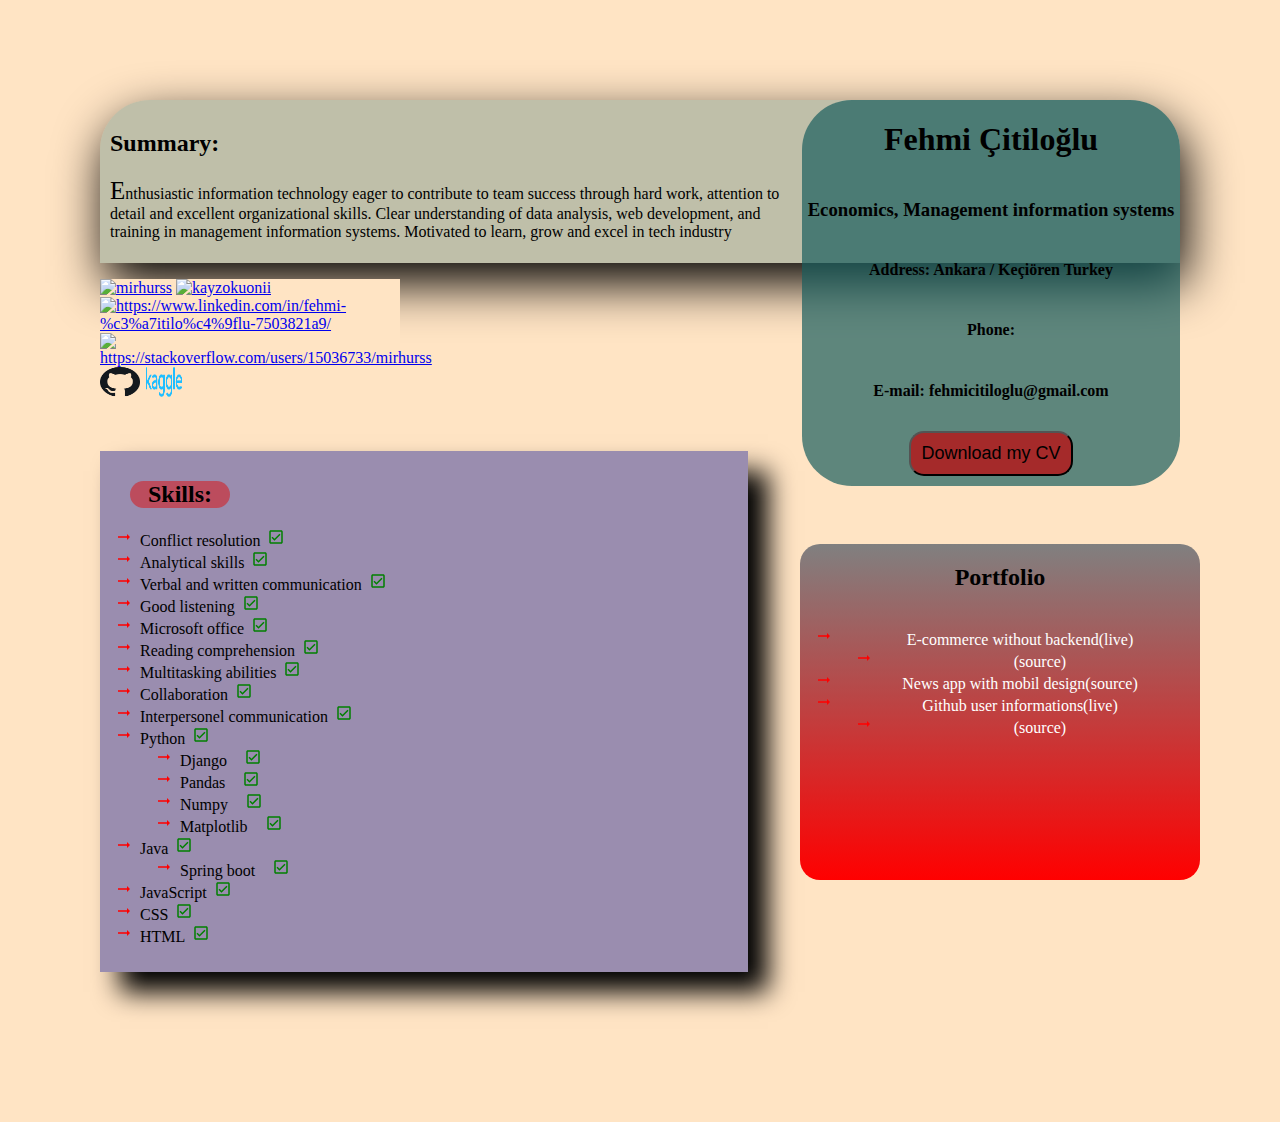
==== docs/index.html @ c4ae4499 "fix cv download button" ====
<!DOCTYPE html>
<html lang="en">
<head>
    <meta charset="UTF-8">
    <meta http-equiv="X-UA-Compatible" content="IE=edge">
    <meta name="viewport" content="width=device-width, initial-scale=1.0">
    <meta name="keywords" content="Fehmi Çitiloğlu, fehmi citiloglu, web developer,junior developer ">
    <title>Fehmi Çitiloğlu</title>
    <link rel="stylesheet" href="cv.css">
</head>
<body>
    <div class="container">
        <div class="title">
            <h1>Fehmi Çitiloğlu</h1>
            <h3>Economics, Management information systems</h3>
            <h4>Address: Ankara / Keçiören Turkey</h4>
            <h4>Phone:</h4>
            <h4>E-mail: fehmicitiloglu@gmail.com</h4>
            <a href="./cv/Fehmi Citiloglu Resume.docx" download><button>Download my CV</button></a>
        </div>
        
        <div class="summary">
            <h2>Summary:</h2>
            <p class="summary-content">
                Enthusiastic information technology eager to contribute to team success through hard work, attention to detail and excellent organizational skills.
                Clear understanding of data analysis, web development, and training in management information systems. Motivated to learn, grow and excel in tech industry
            </p>
        </div>
        <div class="my-links">
            <p class="my-link">
                <a href="https://codepen.io/mirhurss" ><img  src="https://raw.githubusercontent.com/rahuldkjain/github-profile-readme-generator/master/src/images/icons/Social/codepen.svg" alt="mirhurss" height="30" width="40" /></a>
                <a href="https://twitter.com/kayzokuonii" ><img  src="https://raw.githubusercontent.com/rahuldkjain/github-profile-readme-generator/master/src/images/icons/Social/twitter.svg" alt="kayzokuonii" height="30" width="40" /></a>
                <a href="https://www.linkedin.com/in/fehmi-%C3%A7itilo%C4%9Flu-7503821a9//"><img  src="https://raw.githubusercontent.com/rahuldkjain/github-profile-readme-generator/master/src/images/icons/Social/linked-in-alt.svg" alt="https://www.linkedin.com/in/fehmi-%c3%a7itilo%c4%9flu-7503821a9/" height="30" width="40" /></a>
                <a href="https://stackoverflow.com/users/15036733/mirhurss" ><img  src="https://raw.githubusercontent.com/rahuldkjain/github-profile-readme-generator/master/src/images/icons/Social/stack-overflow.svg" alt="https://stackoverflow.com/users/15036733/mirhurss" height="30" width="40" /></a>
                <a href="https://github.com/FehmiCitiloglu" ><img  src="./icons/600px-Octicons-mark-github.svg.png" height="30" width="40" /></a>
                <a href="https://www.kaggle.com/namelessx/account" ><img  src="./icons/site-logo.png" height="30" width="40" /></a>    
            </p>
        </div>
        <div class="skills">
            <h2>Skills:</h2>
            <ul class="skill-list">
                <li>Conflict resolution <img src="./icons/check_box_black_24dp.svg" alt=""></li>
                <li>Analytical skills <img src="./icons/check_box_black_24dp.svg" alt=""></li>
                <li>Verbal and written communication <img src="./icons/check_box_black_24dp.svg" alt=""></li>
                <li>Good listening <img src="./icons/check_box_black_24dp.svg" alt=""></li>
                <li>Microsoft office <img src="./icons/check_box_black_24dp.svg" alt=""></li>
                <li>Reading comprehension <img src="./icons/check_box_black_24dp.svg" alt=""></li>
                <li>Multitasking abilities <img src="./icons/check_box_black_24dp.svg" alt=""></li>
                <li>Collaboration <img src="./icons/check_box_black_24dp.svg" alt=""></li>
                <li>Interpersonel communication <img src="./icons/check_box_black_24dp.svg" alt=""></li>
                <li>Python <img src="./icons/check_box_black_24dp.svg" alt="">
                    <ul>
                        <li>Django <img src="./icons/check_box_black_24dp.svg" alt=""></li>
                        <li>Pandas <img src="./icons/check_box_black_24dp.svg" alt=""></li>
                        <li>Numpy <img src="./icons/check_box_black_24dp.svg" alt=""></li>
                        <li>Matplotlib <img src="./icons/check_box_black_24dp.svg" alt=""></li>
                    </ul>
                </li>
                <li>Java <img src="./icons/check_box_black_24dp.svg" alt="">
                    <ul>
                        <li>Spring boot <img src="./icons/check_box_black_24dp.svg" alt=""></li>
                    </ul>
                </li>
                <li>JavaScript <img src="./icons/check_box_black_24dp.svg" alt=""></li>
                <li>CSS <img src="./icons/check_box_black_24dp.svg" alt=""></li>
                <li>HTML <img src="./icons/check_box_black_24dp.svg" alt=""></li>
            </ul>
        </div>

      
            </div>
            </div>
        </div>
    </div>
    <div class="portfolio" id="portfolio">
        <h2>Portfolio</h2>
        <ul>
            <li><a href="https://vigorous-bassi-b108f6.netlify.app/">E-commerce without backend(live)</a>
                <ul>
                    <li><a href="https://github.com/FehmiCitiloglu/kodluyoruz-shopping-cart">(source)</a></li>
                </ul>
            </li>
            <li>
                <a href="https://github.com/FehmiCitiloglu/3-week-assignment-news-app">News app with mobil design(source)</a>
            </li>
            <li>
                <a href="https://suspicious-raman-cbda69.netlify.app/">Github user informations(live)</a> 
                <ul>
                    <li><a href="https://github.com/FehmiCitiloglu/github-user-infos">(source)</a></li>
                </ul>
            </li>
        </ul>
         
    </div>
    <script src="cv.js"></script>
</body>
</html>
---- docs/cv.css ----
body {
  margin: 0;
  padding: 100px;
  background-color: bisque;
}

/* ----------------------------------------------
 * Generated by Animista on 2021-6-29 0:45:47
 * Licensed under FreeBSD License.
 * See http://animista.net/license for more info. 
 * w: http://animista.net, t: @cssanimista
 * ---------------------------------------------- */

/**
 * ----------------------------------------
 * animation slide-top
 * ----------------------------------------
 */
@-webkit-keyframes slide-top {
  0% {
    -webkit-transform: translateY(0);
    transform: translateY(0);
  }
  100% {
    -webkit-transform: translateY(-100px);
    transform: translateY(-100px);
  }
}
@keyframes slide-top {
  0% {
    -webkit-transform: translateY(0);
    transform: translateY(0);
  }
  100% {
    -webkit-transform: translateY(8px);
    transform: translateY(8px);
  }
}

/* ----------------------------------------------
 * Generated by Animista on 2021-6-29 0:43:37
 * Licensed under FreeBSD License.
 * See http://animista.net/license for more info. 
 * w: http://animista.net, t: @cssanimista
 * ---------------------------------------------- */

/**
 * ----------------------------------------
 * animation shadow-pop-tr
 * ----------------------------------------
 */
@-webkit-keyframes shadow-pop-tr {
  0% {
    -webkit-box-shadow: 0 0 #3e3e3e, 0 0 #3e3e3e, 0 0 #3e3e3e, 0 0 #3e3e3e,
      0 0 #3e3e3e, 0 0 #3e3e3e, 0 0 #3e3e3e, 0 0 #3e3e3e;
    box-shadow: 0 0 #3e3e3e, 0 0 #3e3e3e, 0 0 #3e3e3e, 0 0 #3e3e3e, 0 0 #3e3e3e,
      0 0 #3e3e3e, 0 0 #3e3e3e, 0 0 #3e3e3e;
    -webkit-transform: translateX(0) translateY(0);
    transform: translateX(0) translateY(0);
  }
  100% {
    -webkit-box-shadow: 1px -1px #3e3e3e, 2px -2px #3e3e3e, 3px -3px #3e3e3e,
      4px -4px #3e3e3e, 5px -5px #3e3e3e, 6px -6px #3e3e3e, 7px -7px #3e3e3e,
      8px -8px #3e3e3e;
    box-shadow: 1px -1px #3e3e3e, 2px -2px #3e3e3e, 3px -3px #3e3e3e,
      4px -4px #3e3e3e, 5px -5px #3e3e3e, 6px -6px #3e3e3e, 7px -7px #3e3e3e,
      8px -8px #3e3e3e;
    -webkit-transform: translateX(-8px) translateY(8px);
    transform: translateX(-8px) translateY(8px);
  }
}
@keyframes shadow-pop-tr {
  0% {
    -webkit-box-shadow: 0 0 #3e3e3e, 0 0 #3e3e3e, 0 0 #3e3e3e, 0 0 #3e3e3e,
      0 0 #3e3e3e, 0 0 #3e3e3e, 0 0 #3e3e3e, 0 0 #3e3e3e;
    box-shadow: 0 0 #3e3e3e, 0 0 #3e3e3e, 0 0 #3e3e3e, 0 0 #3e3e3e, 0 0 #3e3e3e,
      0 0 #3e3e3e, 0 0 #3e3e3e, 0 0 #3e3e3e;
    -webkit-transform: translateX(0) translateY(0);
    transform: translateX(0) translateY(0);
  }
  100% {
    -webkit-box-shadow: 1px -1px #3e3e3e, 2px -2px #3e3e3e, 3px -3px #3e3e3e,
      4px -4px #3e3e3e, 5px -5px #3e3e3e, 6px -6px #3e3e3e, 7px -7px #3e3e3e,
      8px -8px #3e3e3e;
    box-shadow: 1px -1px #3e3e3e, 2px -2px #3e3e3e, 3px -3px #3e3e3e,
      4px -4px #3e3e3e, 5px -5px #3e3e3e, 6px -6px #3e3e3e, 7px -7px #3e3e3e,
      8px -8px #3e3e3e;
    -webkit-transform: translateX(-8px) translateY(8px);
    transform: translateX(-8px) translateY(8px);
  }
}

.title {
  display: flex;
  flex-direction: column;
  float: right;
  width: 35%;
  background-color: rgb(26, 94, 94, 0.7);
  border-radius: 50px;
  text-align: center;
  -webkit-animation: slide-top 0.6s cubic-bezier(0.25, 0.46, 0.45, 0.94) both;
  animation: slide-top 0.6s cubic-bezier(0.25, 0.46, 0.45, 0.94) both;
}
.title a button {
  background-color: brown;
  font-size: large;
  border-radius: 15px;
  margin: 10px;
  padding: 10px;
}
.title a button:hover {
  background-color: rgb(207, 21, 21);
  font-size: larger;
}
.summary {
  background-color: rgb(42, 105, 105, 0.3);
  box-shadow: 5px 20px 50px;
  border-top-right-radius: 50px;
  border-top-left-radius: 50px;
  padding-left: 10px;
  padding-right: 20px;
  padding-top: 10px;
  padding-bottom: 6px;
  -webkit-animation: shadow-pop-tr 0.9s cubic-bezier(0.47, 0, 0.745, 0.715) both;
  animation: shadow-pop-tr 0.8s cubic-bezier(0.47, 0, 0.745, 0.715) both;
}

/* .summary > p:first-of-type {
  text
} */
.summary > p {
  /* text-align: center;*/
}
.summary-content::first-letter {
  font-size: 25px;
}
.summary-content:hover {
  font-size: large;
}

.my-links {
  background-color: bisque;
  width: 300px;
  margin-top: 10px;
}

a > img:hover {
  background-color: chocolate;
  border-radius: 60%;
  width: 40px;
  height: 30px;
}

ul {
  list-style-image: url("./icons/arrow_right_alt_white_18dp.svg");
}

li:hover {
  font-size: 30px;
}

li li:hover {
  font: 1em sans-serif;
}
li li > img {
  padding-left: 10px;
}

.skills {
  background-color: rgba(54, 54, 153, 0.5);
  width: 60%;
  box-shadow: 20px 20px 25px;
  padding-bottom: 10px;
  margin-top: 50px;
  margin-bottom: 50px;
  padding-top: 10px;
  -webkit-animation: shadow-pop-tr 0.3s cubic-bezier(0.47, 0, 0.745, 0.715) both;
  animation: shadow-pop-tr 0.3s cubic-bezier(0.47, 0, 0.745, 0.715) both;
}

.skills > h2 {
  position: relative;
  left: 30px;
  background-color: rgb(221, 11, 11, 0.5);
  width: 100px;
  border-radius: 20px;
  text-align: center;
}
.skill-list > li {
  position: inherit;
}

#portfolio-icon {
  position: relative;
  left: -1px;
  top: 48px;
  width: 40px;
  height: 30px;
  /* float: right; */
}

.portfolio {
  background: linear-gradient(gray, red);
  display: flex;
  flex-direction: column;
  text-align: center;
  width: 25rem;
  height: 21rem;
  border-radius: 20px;
  position: absolute;
  right: 5rem;
  top: 34rem;
  -webkit-animation: shadow-pop-tr 0.9s cubic-bezier(0.47, 0, 0.745, 0.715) both;
  animation: shadow-pop-tr 0.8s cubic-bezier(0.47, 0, 0.745, 0.715) both;
  /* border-top-left-radius: 20px;
  border-top-right-radius: 20px; */
}
.portfolio ul li a,
a:hover {
  color: #fff;
  text-decoration: none;
}
.flex-row {
  display: flex;
  flex-direction: row;
  flex-flow: column;
}
.master {
  background-color: rgb(233, 10, 10, 0.5);
  border-top-left-radius: 20px;
  border-top-right-radius: 20px;
  text-align: center;
  /* -webkit-animation: slide-top 0.6s cubic-bezier(0.250, 0.460, 0.450, 0.940) both;
	animation: slide-top 0.6s cubic-bezier(0.250, 0.460, 0.450, 0.940) both; */
}
.yildiz-univeristy {
  margin-top: 0;
}
.mis {
  background-color: rgb(150, 10, 0, 0.2);
  border-top-left-radius: 30px;
  border-top-right-radius: 30px;
  /* -webkit-animation: slide-top 0.6s cubic-bezier(0.250, 0.460, 0.450, 0.940) both;
	animation: slide-top 0.6s cubic-bezier(0.250, 0.460, 0.450, 0.940) both; */
}

.istanbul-univeristy {
  margin-top: 0;
}

.date2 {
  margin-top: 32px;
}
@media only screen and (max-width: 775px) {
  .container {
    display: flex;
    flex-direction: column;
    justify-content: flex-start;
    width: fit-content;
  }
  .title {
    /* display: flex; */
    /* flex-direction: column; */
    /* justify-content: flex-start; */
    width: auto;
    height: fit-content;
    position: relative;
    top: -50px;
    padding-bottom: 5px;
    margin-bottom: 10px;
    /* background-color: rgb(26, 94, 94, 0.7); */
    /* border-radius: 50px; */
    /* text-align: center; */
    -webkit-animation: slide-top 0.6s cubic-bezier(0.25, 0.46, 0.45, 0.94) both;
    animation: slide-top 0.6s cubic-bezier(0.25, 0.46, 0.45, 0.94) both;
  }
  .title a button {
    width: auto;
    height: auto;
    background-color: brown;
    font-size: large;
    border-radius: 15px;
    margin: 10px;
    padding: 10px;
    -webkit-animation: slide-top 0.6s cubic-bezier(0.25, 0.46, 0.45, 0.94) both;
    animation: slide-top 0.6s cubic-bezier(0.25, 0.46, 0.45, 0.94) both;
  }
  .title a button:hover {
    background-color: rgb(207, 21, 21);
    font-size: larger;
  }
  .summary {
    /* text-align: center;*/
    font-family: "Gill Sans", "Gill Sans MT", Calibri, "Trebuchet MS",
      sans-serif;
  }
  .skills {
    position: relative;
    width: auto;
    height: auto;
    margin-bottom: 50px;
  }
  #portfolio-icon {
    position: relative;
    left: 5%;
    width: 40px;
    height: 30px;
    /* float: right; */
  }
  .portfolio {
    background: linear-gradient(gray, red);
    display: flex;
    flex-direction: column;
    text-align: center;
    width: 20rem;
    height: 25rem;
    border-radius: 20px;
    position: relative;
    width: auto;
    height: auto;
    top: -1px;
    left: 0;
    /*right: 5rem;
    top: 34rem; */
    -webkit-animation: shadow-pop-tr 0.3s cubic-bezier(0.02, 0.92, 0.91, 0.37)
      both;
    animation: shadow-pop-tr 0.3s cubic-bezier(0.02, 0.92, 0.91, 0.37) both;
    /* border-top-left-radius: 20px;
    border-top-right-radius: 20px; */
  }
}

/* .portfolio {
  display: flex;
  flex-direction: column;
  margin: auto;
  padding: 10px;
  justify-content: safe;
  background: red;
  border-radius: 10px;
  width: auto;
} */
@media only screen and (min-width: 1400px) {
  .portfolio {
    width: 35rem;
    height: 21rem;
    position: absolute;
    right: 7rem;
    top: 34rem;
  }
}
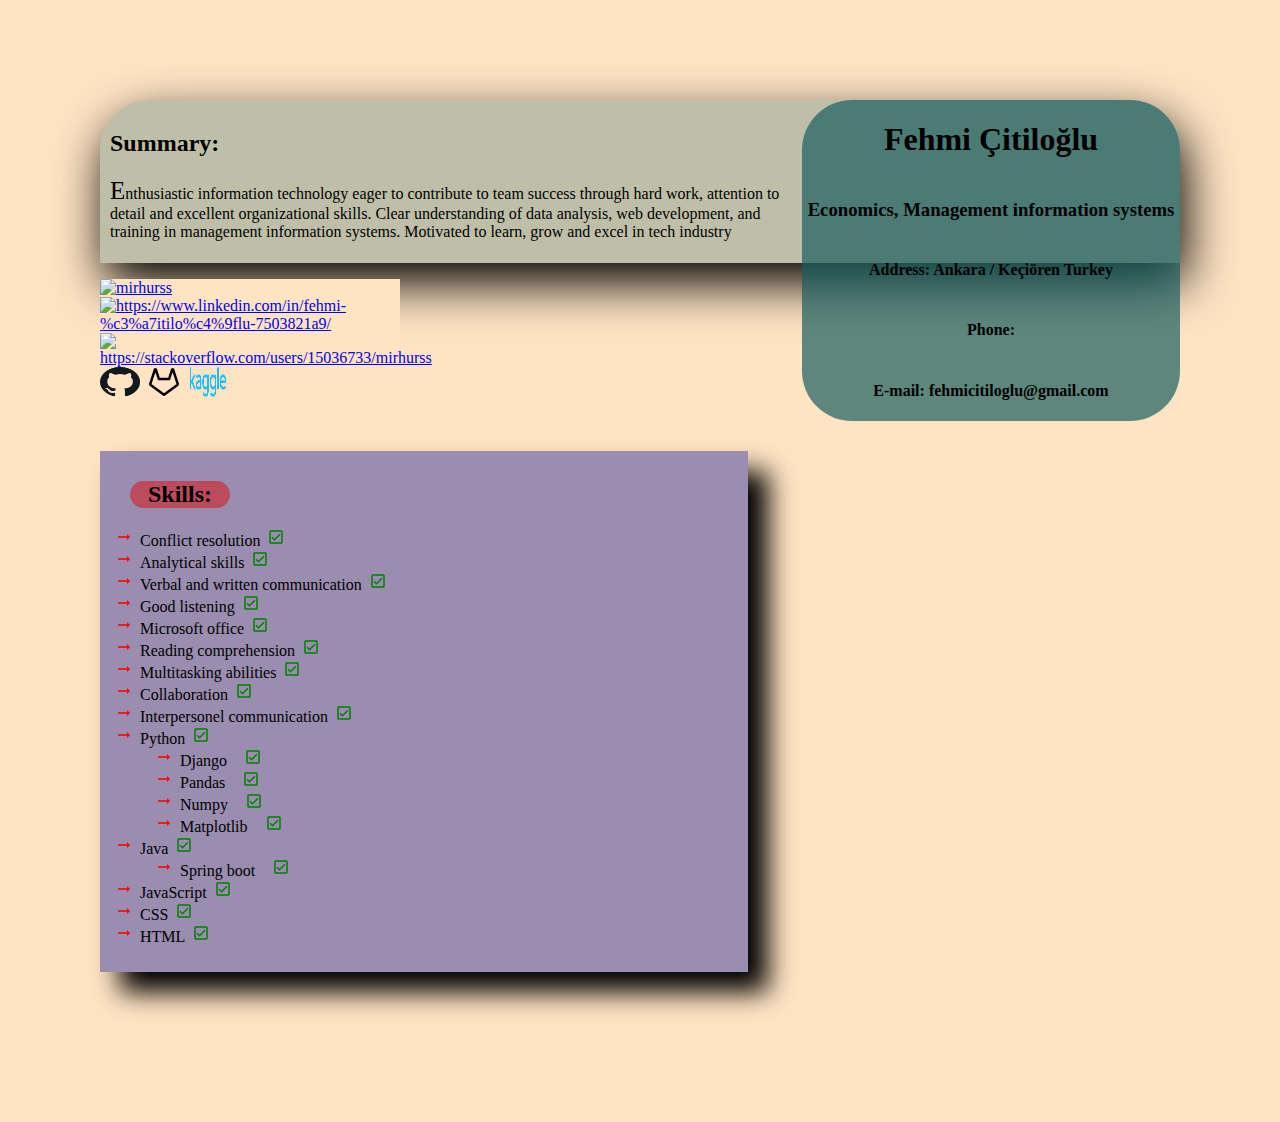
==== commit da11aa23: "Update index.html" ====
--- a/docs/index.html
+++ b/docs/index.html
@@ -16,9 +16,7 @@
             <h4>Address: Ankara / Keçiören Turkey</h4>
             <h4>Phone:</h4>
             <h4>E-mail: fehmicitiloglu@gmail.com</h4>
-            <a href="./cv/Fehmi Citiloglu Resume.docx" download><button>Download my CV</button></a>
         </div>
-        
         <div class="summary">
             <h2>Summary:</h2>
             <p class="summary-content">
@@ -29,10 +27,10 @@
         <div class="my-links">
             <p class="my-link">
                 <a href="https://codepen.io/mirhurss" ><img  src="https://raw.githubusercontent.com/rahuldkjain/github-profile-readme-generator/master/src/images/icons/Social/codepen.svg" alt="mirhurss" height="30" width="40" /></a>
-                <a href="https://twitter.com/kayzokuonii" ><img  src="https://raw.githubusercontent.com/rahuldkjain/github-profile-readme-generator/master/src/images/icons/Social/twitter.svg" alt="kayzokuonii" height="30" width="40" /></a>
                 <a href="https://www.linkedin.com/in/fehmi-%C3%A7itilo%C4%9Flu-7503821a9//"><img  src="https://raw.githubusercontent.com/rahuldkjain/github-profile-readme-generator/master/src/images/icons/Social/linked-in-alt.svg" alt="https://www.linkedin.com/in/fehmi-%c3%a7itilo%c4%9flu-7503821a9/" height="30" width="40" /></a>
                 <a href="https://stackoverflow.com/users/15036733/mirhurss" ><img  src="https://raw.githubusercontent.com/rahuldkjain/github-profile-readme-generator/master/src/images/icons/Social/stack-overflow.svg" alt="https://stackoverflow.com/users/15036733/mirhurss" height="30" width="40" /></a>
                 <a href="https://github.com/FehmiCitiloglu" ><img  src="./icons/600px-Octicons-mark-github.svg.png" height="30" width="40" /></a>
+                <a href="https://gitlab.com/FehmiCitiloglu" ><img  src="./icons/gitlab.svg" height="30" width="40" /></a>
                 <a href="https://www.kaggle.com/namelessx/account" ><img  src="./icons/site-logo.png" height="30" width="40" /></a>    
             </p>
         </div>
@@ -71,27 +69,7 @@
             </div>
             </div>
         </div>
-    </div>
-    <div class="portfolio" id="portfolio">
-        <h2>Portfolio</h2>
-        <ul>
-            <li><a href="https://vigorous-bassi-b108f6.netlify.app/">E-commerce without backend(live)</a>
-                <ul>
-                    <li><a href="https://github.com/FehmiCitiloglu/kodluyoruz-shopping-cart">(source)</a></li>
-                </ul>
-            </li>
-            <li>
-                <a href="https://github.com/FehmiCitiloglu/3-week-assignment-news-app">News app with mobil design(source)</a>
-            </li>
-            <li>
-                <a href="https://suspicious-raman-cbda69.netlify.app/">Github user informations(live)</a> 
-                <ul>
-                    <li><a href="https://github.com/FehmiCitiloglu/github-user-infos">(source)</a></li>
-                </ul>
-            </li>
-        </ul>
-         
-    </div>
+    </>
     <script src="cv.js"></script>
 </body>
 </html>
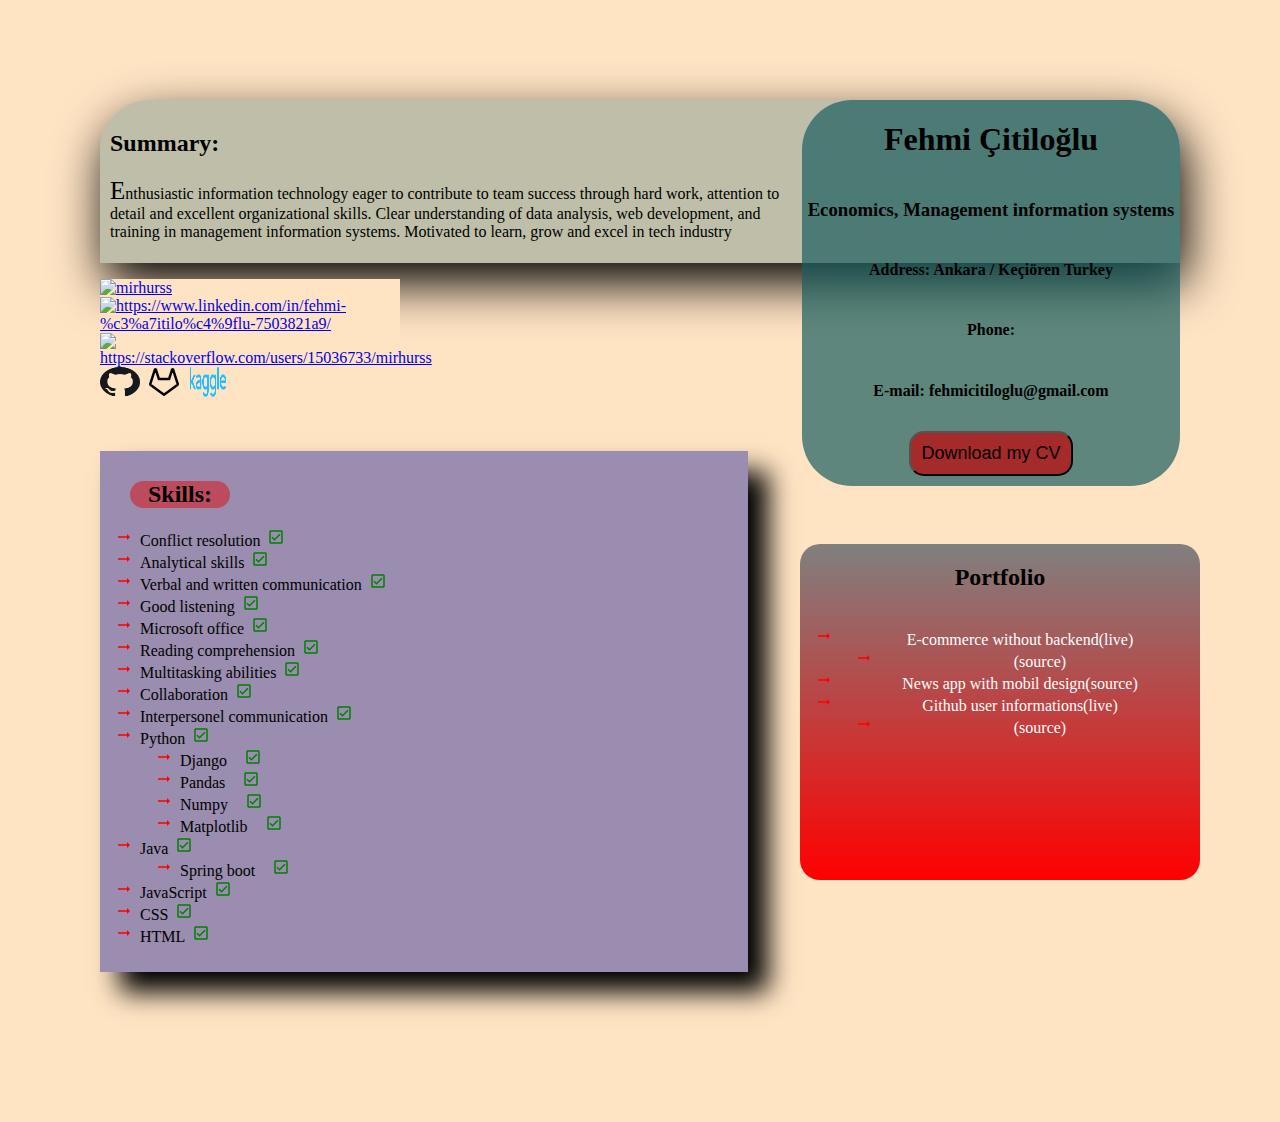
==== commit 3bcebada: "Update index.html" ====
--- a/docs/index.html
+++ b/docs/index.html
@@ -16,7 +16,9 @@
             <h4>Address: Ankara / Keçiören Turkey</h4>
             <h4>Phone:</h4>
             <h4>E-mail: fehmicitiloglu@gmail.com</h4>
+            <a href="./cv/Fehmi Citiloglu Resume.docx" download><button>Download my CV</button></a>
         </div>
+        
         <div class="summary">
             <h2>Summary:</h2>
             <p class="summary-content">
@@ -31,7 +33,7 @@
                 <a href="https://stackoverflow.com/users/15036733/mirhurss" ><img  src="https://raw.githubusercontent.com/rahuldkjain/github-profile-readme-generator/master/src/images/icons/Social/stack-overflow.svg" alt="https://stackoverflow.com/users/15036733/mirhurss" height="30" width="40" /></a>
                 <a href="https://github.com/FehmiCitiloglu" ><img  src="./icons/600px-Octicons-mark-github.svg.png" height="30" width="40" /></a>
                 <a href="https://gitlab.com/FehmiCitiloglu" ><img  src="./icons/gitlab.svg" height="30" width="40" /></a>
-                <a href="https://www.kaggle.com/namelessx/account" ><img  src="./icons/site-logo.png" height="30" width="40" /></a>    
+                <a href="https://www.kaggle.com/namelessx/account" ><img  src="./icons/site-logo.png" height="30" width="40" /></a>  
             </p>
         </div>
         <div class="skills">
@@ -69,7 +71,27 @@
             </div>
             </div>
         </div>
-    </>
+    </div>
+    <div class="portfolio" id="portfolio">
+        <h2>Portfolio</h2>
+        <ul>
+            <li><a href="https://vigorous-bassi-b108f6.netlify.app/">E-commerce without backend(live)</a>
+                <ul>
+                    <li><a href="https://github.com/FehmiCitiloglu/kodluyoruz-shopping-cart">(source)</a></li>
+                </ul>
+            </li>
+            <li>
+                <a href="https://github.com/FehmiCitiloglu/3-week-assignment-news-app">News app with mobil design(source)</a>
+            </li>
+            <li>
+                <a href="https://suspicious-raman-cbda69.netlify.app/">Github user informations(live)</a> 
+                <ul>
+                    <li><a href="https://github.com/FehmiCitiloglu/github-user-infos">(source)</a></li>
+                </ul>
+            </li>
+        </ul>
+         
+    </div>
     <script src="cv.js"></script>
 </body>
 </html>
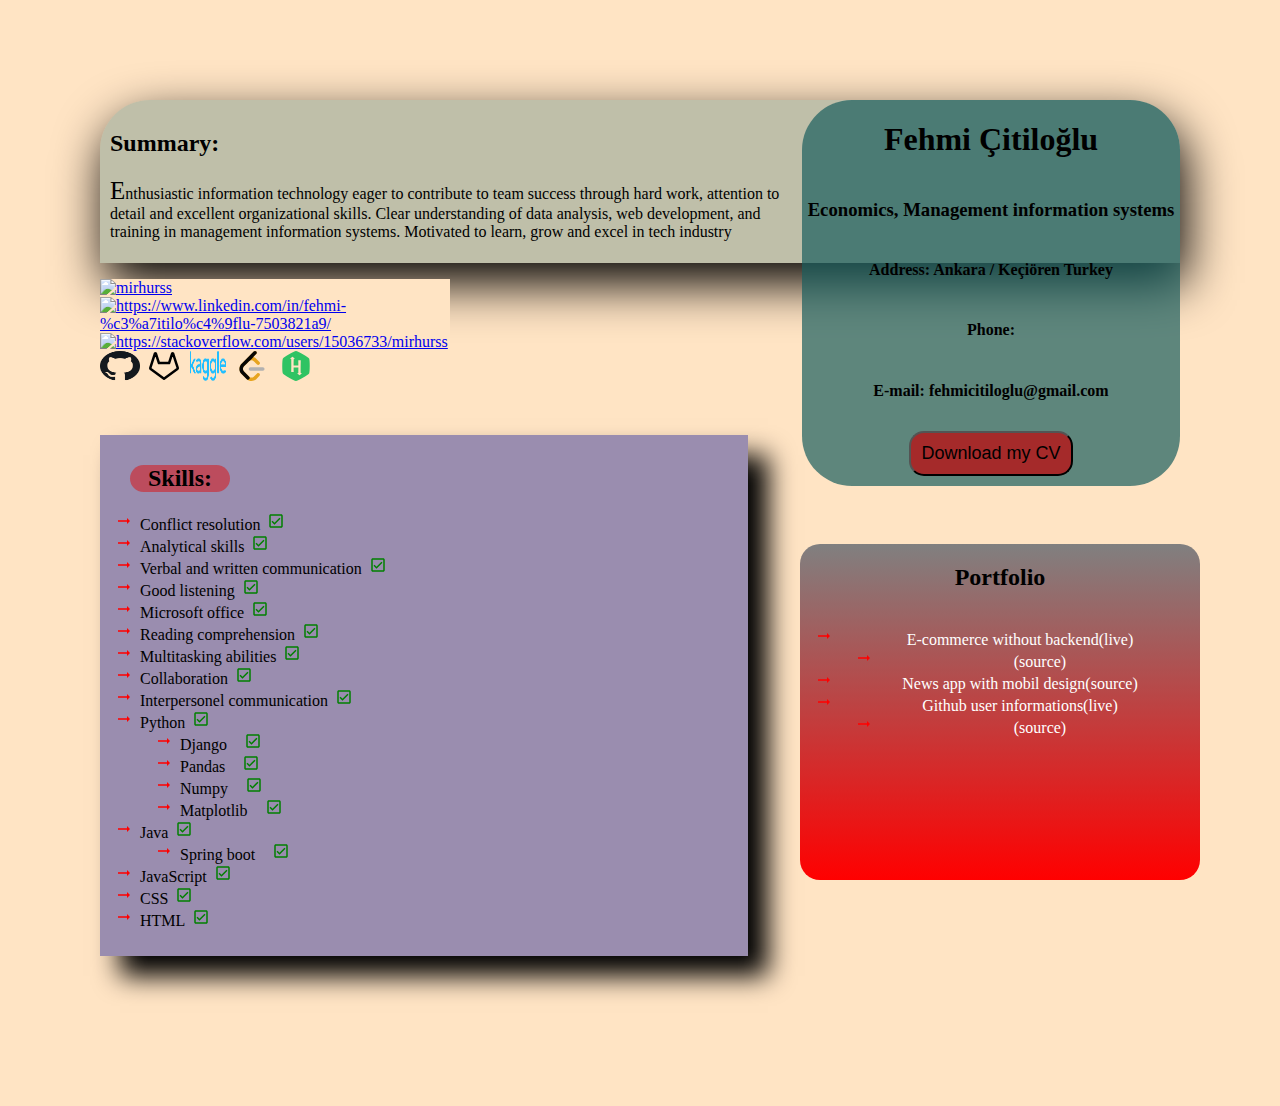
==== commit 1cc4532b: "add leetcode and hackerrank links" ====
--- a/docs/index.html
+++ b/docs/index.html
@@ -16,7 +16,7 @@
             <h4>Address: Ankara / Keçiören Turkey</h4>
             <h4>Phone:</h4>
             <h4>E-mail: fehmicitiloglu@gmail.com</h4>
-            <a href="./cv/Fehmi Citiloglu Resume.docx" download><button>Download my CV</button></a>
+            <a href="./cv/Fehmi Citiloglu Resume.pdf" download><button>Download my CV</button></a>
         </div>
         
         <div class="summary">
@@ -33,7 +33,9 @@
                 <a href="https://stackoverflow.com/users/15036733/mirhurss" ><img  src="https://raw.githubusercontent.com/rahuldkjain/github-profile-readme-generator/master/src/images/icons/Social/stack-overflow.svg" alt="https://stackoverflow.com/users/15036733/mirhurss" height="30" width="40" /></a>
                 <a href="https://github.com/FehmiCitiloglu" ><img  src="./icons/600px-Octicons-mark-github.svg.png" height="30" width="40" /></a>
                 <a href="https://gitlab.com/FehmiCitiloglu" ><img  src="./icons/gitlab.svg" height="30" width="40" /></a>
-                <a href="https://www.kaggle.com/namelessx/account" ><img  src="./icons/site-logo.png" height="30" width="40" /></a>  
+                <a href="https://www.kaggle.com/namelessx/account" ><img  src="./icons/site-logo.png" height="30" width="40" /></a>    
+                <a href="https://leetcode.com/mirhur/" ><img  src="./icons/leetcode.svg" height="30" width="40" /></a>    
+                <a href="https://www.hackerrank.com/fehmicitiloglu" ><img  src="./icons/hackerrank.svg" height="30" width="40" /></a>    
             </p>
         </div>
         <div class="skills">
--- a/docs/cv.css
+++ b/docs/cv.css
@@ -140,7 +140,7 @@
 
 .my-links {
   background-color: bisque;
-  width: 300px;
+  width: 350px;
   margin-top: 10px;
 }
 
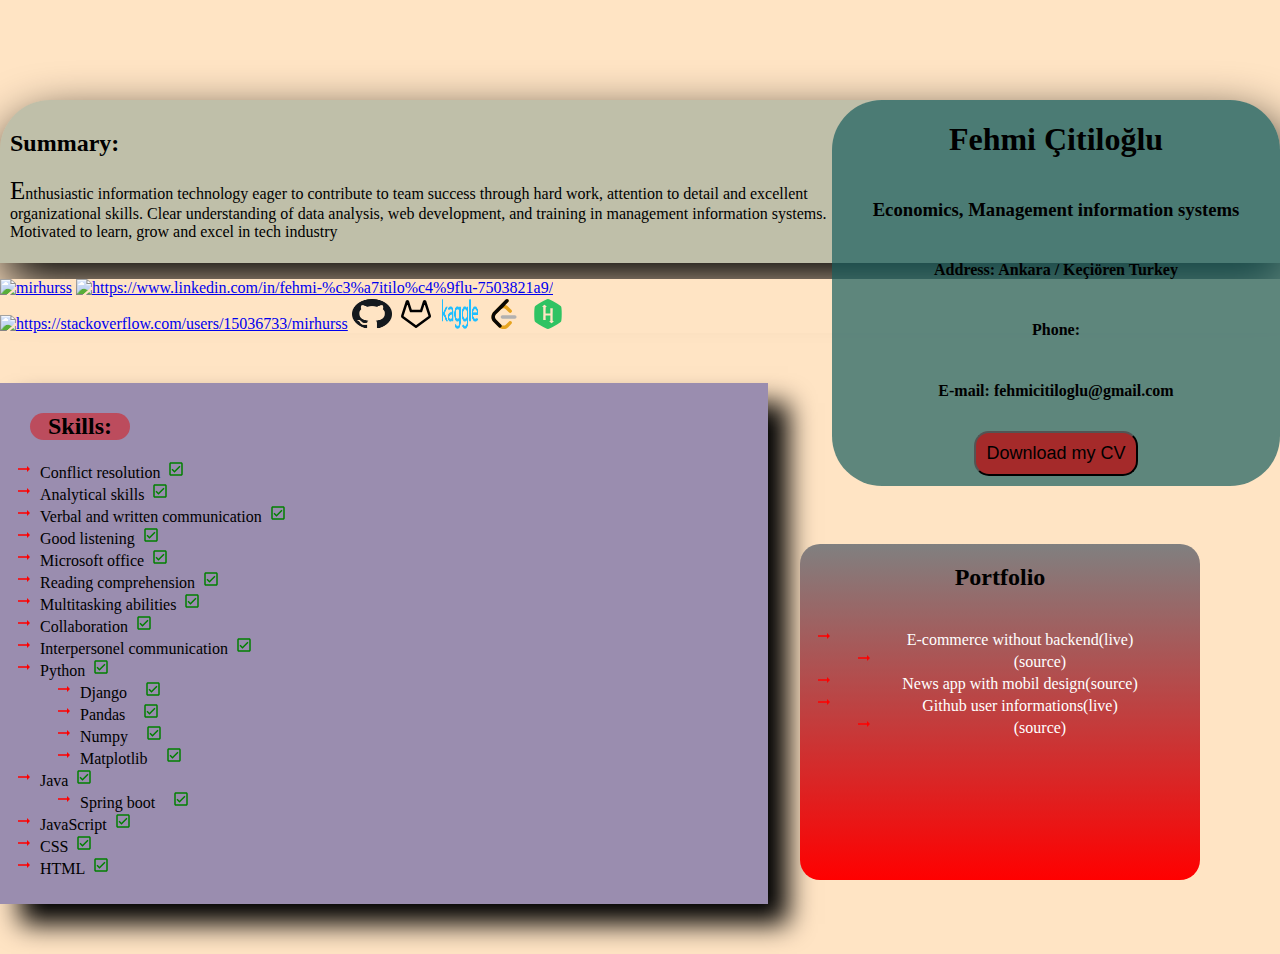
==== commit 35de67b9: "add new button" ====
--- a/docs/index.html
+++ b/docs/index.html
@@ -27,7 +27,7 @@
             </p>
         </div>
         <div class="my-links">
-            <p class="my-link">
+            <p class=""my-link"">
                 <a href="https://codepen.io/mirhurss" ><img  src="https://raw.githubusercontent.com/rahuldkjain/github-profile-readme-generator/master/src/images/icons/Social/codepen.svg" alt="mirhurss" height="30" width="40" /></a>
                 <a href="https://www.linkedin.com/in/fehmi-%C3%A7itilo%C4%9Flu-7503821a9//"><img  src="https://raw.githubusercontent.com/rahuldkjain/github-profile-readme-generator/master/src/images/icons/Social/linked-in-alt.svg" alt="https://www.linkedin.com/in/fehmi-%c3%a7itilo%c4%9flu-7503821a9/" height="30" width="40" /></a>
                 <a href="https://stackoverflow.com/users/15036733/mirhurss" ><img  src="https://raw.githubusercontent.com/rahuldkjain/github-profile-readme-generator/master/src/images/icons/Social/stack-overflow.svg" alt="https://stackoverflow.com/users/15036733/mirhurss" height="30" width="40" /></a>
@@ -35,7 +35,8 @@
                 <a href="https://gitlab.com/FehmiCitiloglu" ><img  src="./icons/gitlab.svg" height="30" width="40" /></a>
                 <a href="https://www.kaggle.com/namelessx/account" ><img  src="./icons/site-logo.png" height="30" width="40" /></a>    
                 <a href="https://leetcode.com/mirhur/" ><img  src="./icons/leetcode.svg" height="30" width="40" /></a>    
-                <a href="https://www.hackerrank.com/fehmicitiloglu" ><img  src="./icons/hackerrank.svg" height="30" width="40" /></a>    
+                <a href="https://www.hackerrank.com/fehmicitiloglu" ><img  src="./icons/hackerrank.svg" height="30" width="40" /></a>
+                <iframe src="https://github.com/sponsors/FehmiCitiloglu/button" title="Sponsor FehmiCitiloglu" height="32" width="114" style="border: 0; border-radius: 6px;"></iframe> 
             </p>
         </div>
         <div class="skills">
@@ -92,7 +93,6 @@
                 </ul>
             </li>
         </ul>
-         
     </div>
     <script src="cv.js"></script>
 </body>
--- a/docs/cv.css
+++ b/docs/cv.css
@@ -1,6 +1,6 @@
 body {
   margin: 0;
-  padding: 100px;
+  padding-top: 100px;
   background-color: bisque;
 }
 
@@ -140,7 +140,7 @@
 
 .my-links {
   background-color: bisque;
-  width: 350px;
+  width: 4640px;
   margin-top: 10px;
 }
 
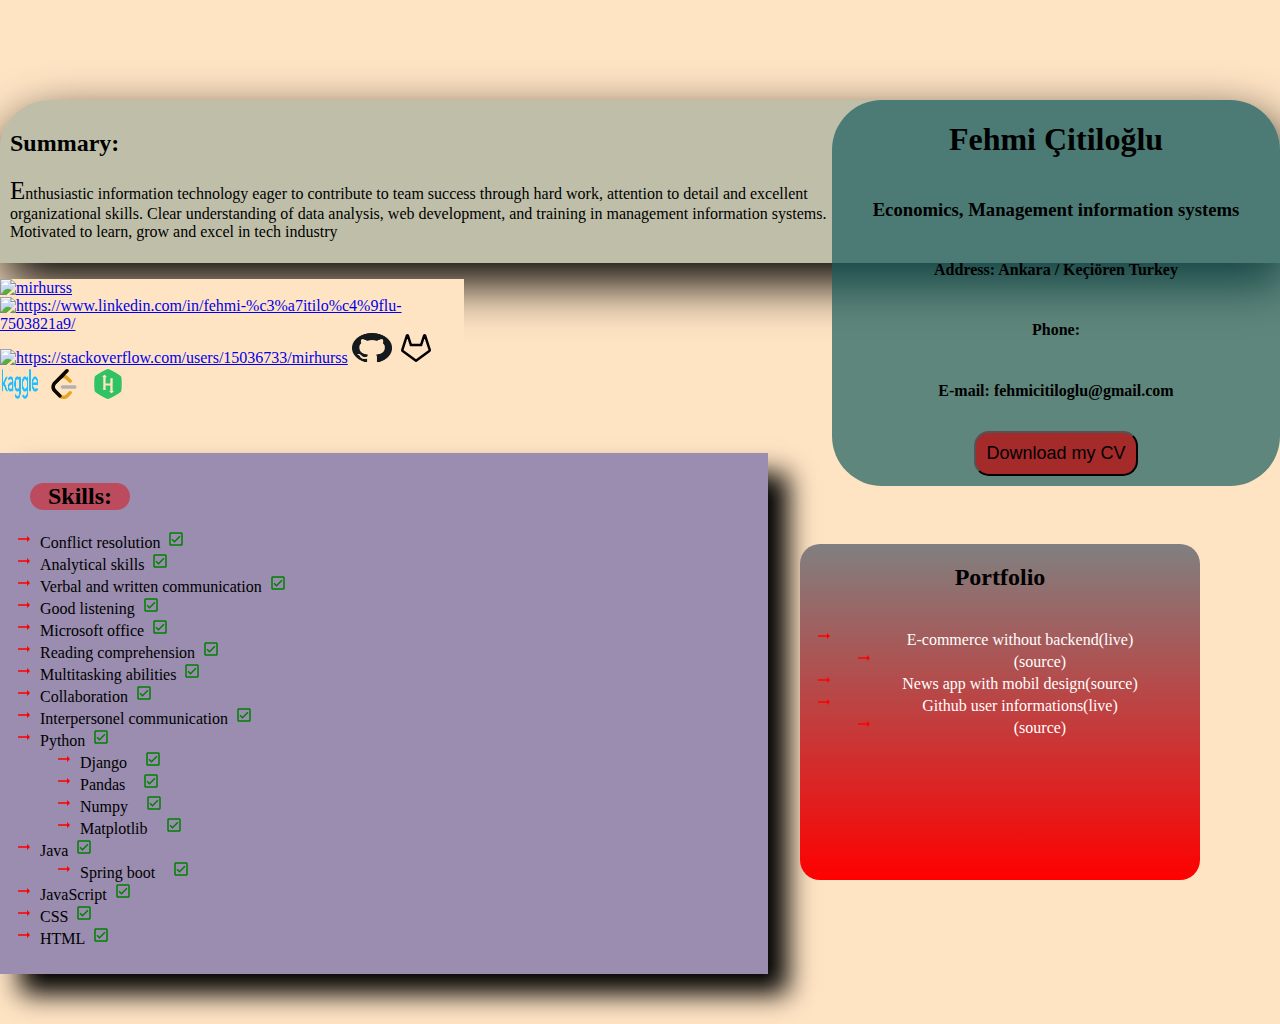
==== commit 98ba2c35: "Update index.html" ====
--- a/docs/index.html
+++ b/docs/index.html
@@ -29,7 +29,7 @@
         <div class="my-links">
             <p class=""my-link"">
                 <a href="https://codepen.io/mirhurss" ><img  src="https://raw.githubusercontent.com/rahuldkjain/github-profile-readme-generator/master/src/images/icons/Social/codepen.svg" alt="mirhurss" height="30" width="40" /></a>
-                <a href="https://www.linkedin.com/in/fehmi-%C3%A7itilo%C4%9Flu-7503821a9//"><img  src="https://raw.githubusercontent.com/rahuldkjain/github-profile-readme-generator/master/src/images/icons/Social/linked-in-alt.svg" alt="https://www.linkedin.com/in/fehmi-%c3%a7itilo%c4%9flu-7503821a9/" height="30" width="40" /></a>
+                <a href="https://www.linkedin.com/in/fehmicitiloglu/"><img  src="https://raw.githubusercontent.com/rahuldkjain/github-profile-readme-generator/master/src/images/icons/Social/linked-in-alt.svg" alt="https://www.linkedin.com/in/fehmi-%c3%a7itilo%c4%9flu-7503821a9/" height="30" width="40" /></a>
                 <a href="https://stackoverflow.com/users/15036733/mirhurss" ><img  src="https://raw.githubusercontent.com/rahuldkjain/github-profile-readme-generator/master/src/images/icons/Social/stack-overflow.svg" alt="https://stackoverflow.com/users/15036733/mirhurss" height="30" width="40" /></a>
                 <a href="https://github.com/FehmiCitiloglu" ><img  src="./icons/600px-Octicons-mark-github.svg.png" height="30" width="40" /></a>
                 <a href="https://gitlab.com/FehmiCitiloglu" ><img  src="./icons/gitlab.svg" height="30" width="40" /></a>
--- a/docs/cv.css
+++ b/docs/cv.css
@@ -140,7 +140,7 @@
 
 .my-links {
   background-color: bisque;
-  width: 4640px;
+  width: 464px;
   margin-top: 10px;
 }
 
